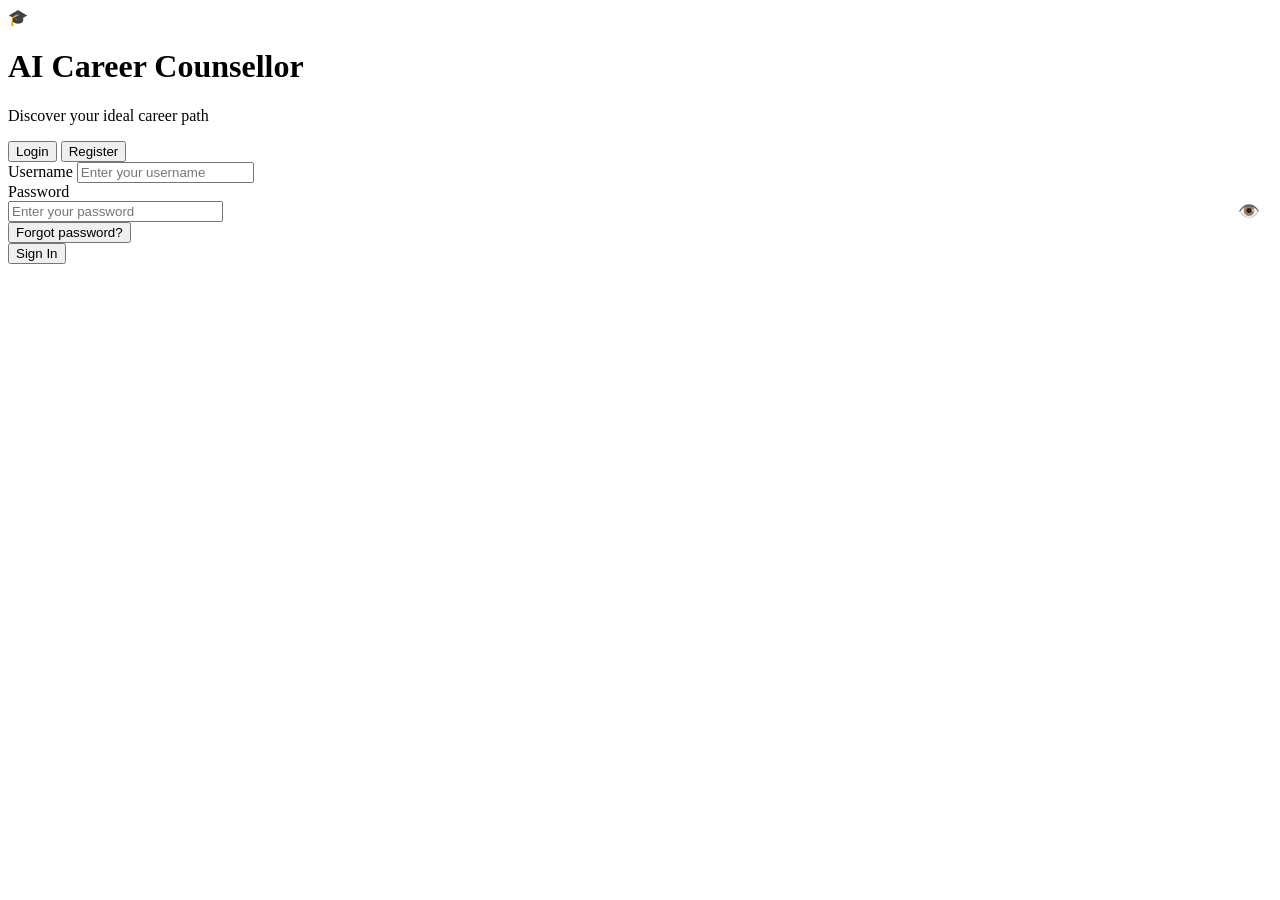
==== backend/templates/auth.html @ c26d3b86 "Initial commit: AI Career Counsellor Chatbot with K-Fold CV, model comparison, and forgot password f" ====
<!DOCTYPE html>
<html lang="en">
<head>
    <meta charset="UTF-8">
    <meta name="viewport" content="width=device-width, initial-scale=1.0">
    <meta name="description" content="AI Career Counsellor - Login or Register to get personalized career recommendations.">
    <title>AI Career Counsellor - Login</title>
    <link rel="stylesheet" href="/static/css/style.css">
</head>
<body>
    <div class="bg-animated"></div>

    <div class="auth-container">
        <div class="auth-card">
            <!-- Logo -->
            <div class="auth-logo">
                <div class="logo-icon">🎓</div>
                <h1>AI Career Counsellor</h1>
                <p>Discover your ideal career path</p>
            </div>

            <!-- Tabs -->
            <div class="auth-tabs">
                <button class="auth-tab active" id="loginTab" onclick="switchTab('login')">Login</button>
                <button class="auth-tab" id="registerTab" onclick="switchTab('register')">Register</button>
            </div>

            <!-- Login Form -->
            <form id="loginForm" onsubmit="handleLogin(event)">
                <div class="form-group">
                    <label for="loginUsername">Username</label>
                    <input type="text" id="loginUsername" placeholder="Enter your username" required>
                </div>
                <div class="form-group">
                    <label for="loginPassword">Password</label>
                    <div style="position: relative;">
                        <input type="password" id="loginPassword" placeholder="Enter your password" required style="padding-right: 40px;">
                        <span onclick="togglePassword('loginPassword')" style="position: absolute; right: 12px; top: 50%; transform: translateY(-50%); cursor: pointer; color: var(--text-muted); font-size: 1.1rem; user-select: none;">👁️</span>
                    </div>
                </div>
                <div class="auth-inline-actions">
                    <button type="button" class="auth-link-btn" onclick="toggleForgotPassword()">Forgot password?</button>
                </div>
                <div id="forgotPasswordSection" class="forgot-password-section" style="display:none;">
                    <div class="form-group">
                        <label for="forgotUsername">Username</label>
                        <input type="text" id="forgotUsername" placeholder="Enter your username">
                    </div>
                    <div class="form-group">
                        <label for="forgotEmail">Registered Email</label>
                        <input type="email" id="forgotEmail" placeholder="Enter your registered email">
                    </div>
                    <div class="form-group">
                        <label for="forgotNewPassword">New Password</label>
                        <div style="position: relative;">
                            <input type="password" id="forgotNewPassword" placeholder="Create a new password" style="padding-right: 40px;">
                            <span onclick="togglePassword('forgotNewPassword')" style="position: absolute; right: 12px; top: 50%; transform: translateY(-50%); cursor: pointer; color: var(--text-muted); font-size: 1.1rem; user-select: none;">👁️</span>
                        </div>
                    </div>
                    <button type="button" class="btn-primary" id="forgotBtn" onclick="handleForgotPassword()">Reset Password</button>
                </div>
                <button type="submit" class="btn-primary" id="loginBtn">Sign In</button>
            </form>

            <!-- Register Form -->
            <form id="registerForm" style="display:none;" onsubmit="handleRegister(event)">
                <div class="form-group">
                    <label for="regFullname">Full Name</label>
                    <input type="text" id="regFullname" placeholder="Enter your full name">
                </div>
                <div class="form-group">
                    <label for="regUsername">Username</label>
                    <input type="text" id="regUsername" placeholder="Choose a username" required>
                </div>
                <div class="form-group">
                    <label for="regEmail">Email</label>
                    <input type="email" id="regEmail" placeholder="Enter your email" required>
                </div>
                <div class="form-group">
                    <label for="regPassword">Password</label>
                    <div style="position: relative;">
                        <input type="password" id="regPassword" placeholder="Create a password" required style="padding-right: 40px;">
                        <span onclick="togglePassword('regPassword')" style="position: absolute; right: 12px; top: 50%; transform: translateY(-50%); cursor: pointer; color: var(--text-muted); font-size: 1.1rem; user-select: none;">👁️</span>
                    </div>
                </div>
                <button type="submit" class="btn-primary" id="registerBtn">Create Account</button>
            </form>

            <!-- Message Area -->
            <div id="authMessage" class="auth-message"></div>
        </div>
    </div>

    <script>
        // Check if already logged in
        if (localStorage.getItem('token')) {
            window.location.href = '/chat';
        }

        function switchTab(tab) {
            document.getElementById('loginForm').style.display = tab === 'login' ? 'block' : 'none';
            document.getElementById('registerForm').style.display = tab === 'register' ? 'block' : 'none';
            document.getElementById('loginTab').classList.toggle('active', tab === 'login');
            document.getElementById('registerTab').classList.toggle('active', tab === 'register');
            document.getElementById('forgotPasswordSection').style.display = 'none';
            document.getElementById('authMessage').className = 'auth-message';
        }

        function showMessage(text, type) {
            const el = document.getElementById('authMessage');
            el.textContent = text;
            el.className = 'auth-message ' + type;
        }

        function togglePassword(inputId) {
            const input = document.getElementById(inputId);
            if (input.type === 'password') {
                input.type = 'text';
            } else {
                input.type = 'password';
            }
        }

        function toggleForgotPassword() {
            const section = document.getElementById('forgotPasswordSection');
            section.style.display = section.style.display === 'none' ? 'block' : 'none';
        }

        async function handleLogin(e) {
            e.preventDefault();
            const btn = document.getElementById('loginBtn');
            btn.textContent = 'Signing in...';
            btn.disabled = true;
            try {
                const res = await fetch('/api/auth/login', {
                    method: 'POST',
                    headers: { 'Content-Type': 'application/json' },
                    body: JSON.stringify({
                        username: document.getElementById('loginUsername').value,
                        password: document.getElementById('loginPassword').value,
                    }),
                });
                const data = await res.json();
                if (res.ok) {
                    localStorage.setItem('token', data.access_token);
                    localStorage.setItem('username', data.username);
                    localStorage.setItem('user_id', data.user_id);
                    showMessage('Login successful! Redirecting...', 'success');
                    setTimeout(() => window.location.href = '/chat', 800);
                } else {
                    showMessage(data.detail || 'Login failed.', 'error');
                }
            } catch (err) {
                showMessage('Network error. Please try again.', 'error');
            }
            btn.textContent = 'Sign In';
            btn.disabled = false;
        }

        async function handleForgotPassword() {
            const username = document.getElementById('forgotUsername').value.trim();
            const email = document.getElementById('forgotEmail').value.trim();
            const newPassword = document.getElementById('forgotNewPassword').value.trim();

            if (!username || !email || !newPassword) {
                showMessage('Please fill username, email, and new password.', 'error');
                return;
            }

            const btn = document.getElementById('forgotBtn');
            btn.textContent = 'Resetting...';
            btn.disabled = true;

            try {
                const res = await fetch('/api/auth/forgot-password', {
                    method: 'POST',
                    headers: { 'Content-Type': 'application/json' },
                    body: JSON.stringify({
                        username: username,
                        email: email,
                        new_password: newPassword,
                    }),
                });
                const data = await res.json();
                if (res.ok) {
                    showMessage('Password reset successful! Please sign in.', 'success');
                    document.getElementById('forgotUsername').value = '';
                    document.getElementById('forgotEmail').value = '';
                    document.getElementById('forgotNewPassword').value = '';
                    document.getElementById('forgotPasswordSection').style.display = 'none';
                } else {
                    showMessage(data.detail || 'Password reset failed.', 'error');
                }
            } catch (err) {
                showMessage('Network error. Please try again.', 'error');
            }

            btn.textContent = 'Reset Password';
            btn.disabled = false;
        }

        async function handleRegister(e) {
            e.preventDefault();
            const btn = document.getElementById('registerBtn');
            btn.textContent = 'Creating account...';
            btn.disabled = true;
            try {
                const res = await fetch('/api/auth/register', {
                    method: 'POST',
                    headers: { 'Content-Type': 'application/json' },
                    body: JSON.stringify({
                        full_name: document.getElementById('regFullname').value,
                        username: document.getElementById('regUsername').value,
                        email: document.getElementById('regEmail').value,
                        password: document.getElementById('regPassword').value,
                    }),
                });
                const data = await res.json();
                if (res.ok) {
                    showMessage('Account created! Please log in.', 'success');
                    setTimeout(() => switchTab('login'), 1200);
                } else {
                    showMessage(data.detail || 'Registration failed.', 'error');
                }
            } catch (err) {
                showMessage('Network error. Please try again.', 'error');
            }
            btn.textContent = 'Create Account';
            btn.disabled = false;
        }
    </script>
</body>
</html>
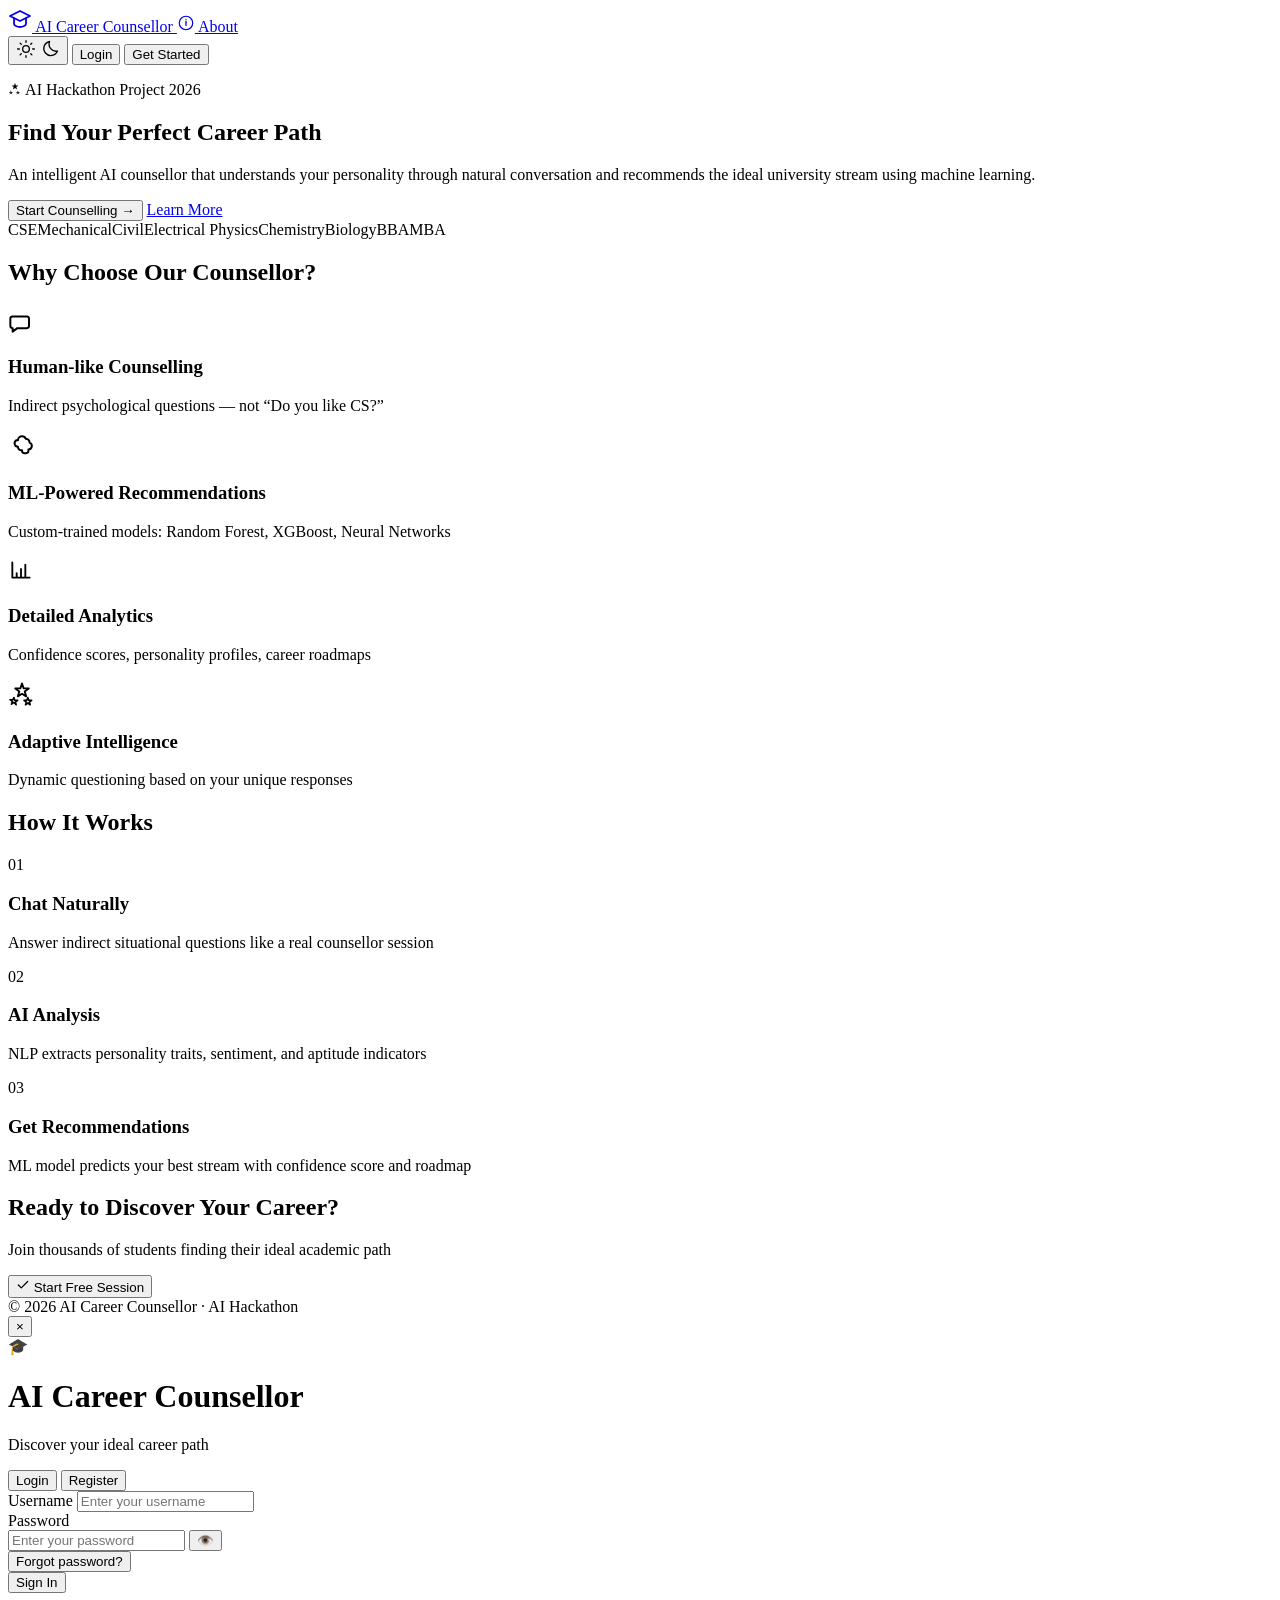
==== commit 31b7d213: "Updated frontend and backend features" ====
--- a/backend/templates/auth.html
+++ b/backend/templates/auth.html
@@ -1,101 +1,266 @@
 <!DOCTYPE html>
-<html lang="en">
+<html lang="en" data-theme="dark">
 <head>
     <meta charset="UTF-8">
     <meta name="viewport" content="width=device-width, initial-scale=1.0">
-    <meta name="description" content="AI Career Counsellor - Login or Register to get personalized career recommendations.">
-    <title>AI Career Counsellor - Login</title>
+    <meta name="description" content="AI Career Counsellor — intelligent career assessment through natural conversation and ML-powered stream recommendations.">
+    <title>AI Career Counsellor</title>
     <link rel="stylesheet" href="/static/css/style.css">
 </head>
-<body>
-    <div class="bg-animated"></div>
-
-    <div class="auth-container">
-        <div class="auth-card">
-            <!-- Logo -->
-            <div class="auth-logo">
-                <div class="logo-icon">🎓</div>
-                <h1>AI Career Counsellor</h1>
-                <p>Discover your ideal career path</p>
-            </div>
-
-            <!-- Tabs -->
-            <div class="auth-tabs">
-                <button class="auth-tab active" id="loginTab" onclick="switchTab('login')">Login</button>
-                <button class="auth-tab" id="registerTab" onclick="switchTab('register')">Register</button>
-            </div>
-
-            <!-- Login Form -->
-            <form id="loginForm" onsubmit="handleLogin(event)">
-                <div class="form-group">
-                    <label for="loginUsername">Username</label>
-                    <input type="text" id="loginUsername" placeholder="Enter your username" required>
-                </div>
-                <div class="form-group">
-                    <label for="loginPassword">Password</label>
-                    <div style="position: relative;">
-                        <input type="password" id="loginPassword" placeholder="Enter your password" required style="padding-right: 40px;">
-                        <span onclick="togglePassword('loginPassword')" style="position: absolute; right: 12px; top: 50%; transform: translateY(-50%); cursor: pointer; color: var(--text-muted); font-size: 1.1rem; user-select: none;">👁️</span>
-                    </div>
-                </div>
-                <div class="auth-inline-actions">
-                    <button type="button" class="auth-link-btn" onclick="toggleForgotPassword()">Forgot password?</button>
-                </div>
-                <div id="forgotPasswordSection" class="forgot-password-section" style="display:none;">
-                    <div class="form-group">
-                        <label for="forgotUsername">Username</label>
-                        <input type="text" id="forgotUsername" placeholder="Enter your username">
-                    </div>
-                    <div class="form-group">
-                        <label for="forgotEmail">Registered Email</label>
-                        <input type="email" id="forgotEmail" placeholder="Enter your registered email">
-                    </div>
-                    <div class="form-group">
-                        <label for="forgotNewPassword">New Password</label>
-                        <div style="position: relative;">
-                            <input type="password" id="forgotNewPassword" placeholder="Create a new password" style="padding-right: 40px;">
-                            <span onclick="togglePassword('forgotNewPassword')" style="position: absolute; right: 12px; top: 50%; transform: translateY(-50%); cursor: pointer; color: var(--text-muted); font-size: 1.1rem; user-select: none;">👁️</span>
-                        </div>
-                    </div>
-                    <button type="button" class="btn-primary" id="forgotBtn" onclick="handleForgotPassword()">Reset Password</button>
-                </div>
-                <button type="submit" class="btn-primary" id="loginBtn">Sign In</button>
-            </form>
-
-            <!-- Register Form -->
-            <form id="registerForm" style="display:none;" onsubmit="handleRegister(event)">
-                <div class="form-group">
-                    <label for="regFullname">Full Name</label>
-                    <input type="text" id="regFullname" placeholder="Enter your full name">
-                </div>
-                <div class="form-group">
-                    <label for="regUsername">Username</label>
-                    <input type="text" id="regUsername" placeholder="Choose a username" required>
-                </div>
-                <div class="form-group">
-                    <label for="regEmail">Email</label>
-                    <input type="email" id="regEmail" placeholder="Enter your email" required>
-                </div>
-                <div class="form-group">
-                    <label for="regPassword">Password</label>
-                    <div style="position: relative;">
-                        <input type="password" id="regPassword" placeholder="Create a password" required style="padding-right: 40px;">
-                        <span onclick="togglePassword('regPassword')" style="position: absolute; right: 12px; top: 50%; transform: translateY(-50%); cursor: pointer; color: var(--text-muted); font-size: 1.1rem; user-select: none;">👁️</span>
-                    </div>
-                </div>
-                <button type="submit" class="btn-primary" id="registerBtn">Create Account</button>
-            </form>
-
-            <!-- Message Area -->
-            <div id="authMessage" class="auth-message"></div>
+<body class="landing-body">
+    <div class="landing-bg" aria-hidden="true"></div>
+
+    <header class="landing-nav">
+        <div class="landing-nav-inner">
+            <a href="/" class="landing-brand" aria-label="AI Career Counsellor home">
+                <span class="landing-brand-icon" aria-hidden="true">
+                    <svg width="24" height="24" viewBox="0 0 24 24" fill="none" xmlns="http://www.w3.org/2000/svg"><path d="M12 3L2 8l10 5 10-5-10-5z" stroke="currentColor" stroke-width="1.8" stroke-linejoin="round"/><path d="M6 10.5V16c0 1.5 3 3 6 3s6-1.5 6-3v-5.5" stroke="currentColor" stroke-width="1.8" stroke-linecap="round"/></svg>
+                </span>
+                <span class="landing-brand-text">AI Career Counsellor</span>
+            </a>
+            <a href="#about" class="landing-nav-link landing-nav-about">
+                <svg class="landing-nav-icon" width="18" height="18" viewBox="0 0 24 24" fill="none" xmlns="http://www.w3.org/2000/svg"><circle cx="12" cy="12" r="9" stroke="currentColor" stroke-width="1.6"/><path d="M12 10v5M12 7.5h.01" stroke="currentColor" stroke-width="1.8" stroke-linecap="round"/></svg>
+                About
+            </a>
+            <div class="landing-nav-actions">
+                <button type="button" class="landing-theme-btn" id="themeToggle" aria-label="Toggle light and dark theme" title="Theme">
+                    <svg class="icon-sun" width="20" height="20" viewBox="0 0 24 24" fill="none" xmlns="http://www.w3.org/2000/svg"><circle cx="12" cy="12" r="4" stroke="currentColor" stroke-width="1.6"/><path d="M12 2v2M12 20v2M4.93 4.93l1.41 1.41M17.66 17.66l1.41 1.41M2 12h2M20 12h2M4.93 19.07l1.41-1.41M17.66 6.34l1.41-1.41" stroke="currentColor" stroke-width="1.6" stroke-linecap="round"/></svg>
+                    <svg class="icon-moon" width="20" height="20" viewBox="0 0 24 24" fill="none" xmlns="http://www.w3.org/2000/svg"><path d="M21 14.5A8.5 8.5 0 0111.5 3a8.5 8.5 0 109.5 11.5z" stroke="currentColor" stroke-width="1.6" stroke-linejoin="round"/></svg>
+                </button>
+                <button type="button" class="landing-link-btn" onclick="openAuthModal('login')">Login</button>
+                <button type="button" class="landing-btn-primary landing-btn-sm" onclick="openAuthModal('register')">Get Started</button>
+            </div>
+        </div>
+    </header>
+
+    <main class="landing-main">
+        <section class="landing-hero">
+            <div class="landing-hero-inner">
+                <p class="landing-badge">
+                    <svg class="landing-badge-icon" width="14" height="14" viewBox="0 0 24 24" fill="none" xmlns="http://www.w3.org/2000/svg" aria-hidden="true"><path d="M12 3l1.5 4.5H18l-3.75 2.7 1.4 4.3L12 11.8 8.35 14.5l1.4-4.3L6 7.5h4.5L12 3z" fill="currentColor"/><path d="M5 16l.9 2.7h2.9l-2.3 1.7.9 2.7L5 21.4l-2.4 1.7.9-2.7-2.3-1.7H4l.9-2.7L5 16zM17 16l.9 2.7h2.9l-2.3 1.7.9 2.7-2.4-1.7-2.4 1.7.9-2.7-2.3-1.7h2.9L17 16z" fill="currentColor" opacity="0.85"/></svg>
+                    AI Hackathon Project 2026
+                </p>
+                <h1 class="landing-hero-title">
+                    Find Your Perfect <span class="landing-gradient-text">Career Path</span>
+                </h1>
+                <p class="landing-hero-sub">
+                    An intelligent AI counsellor that understands your personality through natural conversation and recommends the ideal university stream using machine learning.
+                </p>
+                <div class="landing-hero-cta">
+                    <button type="button" class="landing-btn-primary landing-btn-lg landing-btn-glow" onclick="openAuthModal('login')">
+                        Start Counselling <span aria-hidden="true">→</span>
+                    </button>
+                    <a href="#about" class="landing-btn-secondary landing-btn-lg">Learn More</a>
+                </div>
+                <div class="landing-tags" aria-label="Supported fields">
+                    <span>CSE</span><span>Mechanical</span><span>Civil</span><span>Electrical</span>
+                    <span>Physics</span><span>Chemistry</span><span>Biology</span><span>BBA</span><span>MBA</span>
+                </div>
+            </div>
+        </section>
+
+        <section id="about" class="landing-section landing-section-alt">
+            <div class="landing-container">
+                <h2 class="landing-section-title">Why Choose Our Counsellor?</h2>
+                <div class="landing-feature-grid">
+                    <article class="landing-card">
+                        <div class="landing-card-icon" aria-hidden="true">
+                            <svg width="28" height="28" viewBox="0 0 24 24" fill="none" xmlns="http://www.w3.org/2000/svg"><path d="M8 9h8a2 2 0 012 2v6a2 2 0 01-2 2H8l-4 3v-3H4a2 2 0 01-2-2v-6a2 2 0 012-2h4z" stroke="currentColor" stroke-width="1.7" stroke-linejoin="round"/></svg>
+                        </div>
+                        <h3>Human-like Counselling</h3>
+                        <p>Indirect psychological questions — not “Do you like CS?”</p>
+                    </article>
+                    <article class="landing-card">
+                        <div class="landing-card-icon" aria-hidden="true">
+                            <svg width="28" height="28" viewBox="0 0 24 24" fill="none" xmlns="http://www.w3.org/2000/svg"><path d="M8.5 8a3.5 3.5 0 013.5-3.5c1.5 0 2.8.9 3.3 2.2a3.5 3.5 0 013.2 3.3 3 3 0 01-1 5.8v1.2a2 2 0 01-2 2h-1.5a2 2 0 01-2-2v-.5a3 3 0 01-3.5-3 3 3 0 01-1.5-5.5A3.5 3.5 0 018.5 8z" stroke="currentColor" stroke-width="1.7" stroke-linejoin="round"/></svg>
+                        </div>
+                        <h3>ML-Powered Recommendations</h3>
+                        <p>Custom-trained models: Random Forest, XGBoost, Neural Networks</p>
+                    </article>
+                    <article class="landing-card">
+                        <div class="landing-card-icon" aria-hidden="true">
+                            <svg width="26" height="26" viewBox="0 0 24 24" fill="none" xmlns="http://www.w3.org/2000/svg"><path d="M4 19V5M4 19h16M8 15v4M12 11v8M16 7v12" stroke="currentColor" stroke-width="1.7" stroke-linecap="round" stroke-linejoin="round"/></svg>
+                        </div>
+                        <h3>Detailed Analytics</h3>
+                        <p>Confidence scores, personality profiles, career roadmaps</p>
+                    </article>
+                    <article class="landing-card">
+                        <div class="landing-card-icon" aria-hidden="true">
+                            <svg width="28" height="28" viewBox="0 0 24 24" fill="none" xmlns="http://www.w3.org/2000/svg"><path d="M12 3l1.4 4.2h4.4l-3.5 2.6 1.3 4.2L12 11.8 8.4 14l1.3-4.2-3.5-2.6h4.4L12 3z" stroke="currentColor" stroke-width="1.6" stroke-linejoin="round"/><path d="M5 15l.8 2.4h2.5l-2 1.5.7 2.3L5 19.2l-2 1.5.7-2.3-2-1.5h2.5L5 15zM17 15l.8 2.4h2.5l-2 1.5.7 2.3-2-1.5-2 1.5.7-2.3-2-1.5h2.5L17 15z" stroke="currentColor" stroke-width="1.4" stroke-linejoin="round"/></svg>
+                        </div>
+                        <h3>Adaptive Intelligence</h3>
+                        <p>Dynamic questioning based on your unique responses</p>
+                    </article>
+                </div>
+            </div>
+        </section>
+
+        <section class="landing-section">
+            <div class="landing-container">
+                <h2 class="landing-section-title">How It Works</h2>
+                <div class="landing-steps">
+                    <div class="landing-step">
+                        <span class="landing-step-num">01</span>
+                        <h3>Chat Naturally</h3>
+                        <p>Answer indirect situational questions like a real counsellor session</p>
+                    </div>
+                    <div class="landing-step">
+                        <span class="landing-step-num">02</span>
+                        <h3>AI Analysis</h3>
+                        <p>NLP extracts personality traits, sentiment, and aptitude indicators</p>
+                    </div>
+                    <div class="landing-step">
+                        <span class="landing-step-num">03</span>
+                        <h3>Get Recommendations</h3>
+                        <p>ML model predicts your best stream with confidence score and roadmap</p>
+                    </div>
+                </div>
+            </div>
+        </section>
+
+        <section class="landing-cta-band">
+            <div class="landing-container landing-cta-inner">
+                <h2>Ready to Discover Your Career?</h2>
+                <p>Join thousands of students finding their ideal academic path</p>
+                <button type="button" class="landing-cta-white-btn" onclick="openAuthModal('register')">
+                    <span class="landing-cta-check" aria-hidden="true">
+                        <svg width="14" height="14" viewBox="0 0 24 24" fill="none" xmlns="http://www.w3.org/2000/svg"><path d="M20 6L9 17l-5-5" stroke="currentColor" stroke-width="2.2" stroke-linecap="round" stroke-linejoin="round"/></svg>
+                    </span>
+                    Start Free Session
+                </button>
+            </div>
+        </section>
+    </main>
+
+    <footer class="landing-footer">
+        <div class="landing-container landing-footer-inner">
+            <span>© 2026 AI Career Counsellor</span>
+            <span class="landing-footer-dot">·</span>
+            <span>AI Hackathon</span>
+        </div>
+    </footer>
+
+    <!-- Auth modal -->
+    <div id="authModal" class="auth-modal" role="dialog" aria-modal="true" aria-labelledby="authModalTitle" aria-hidden="true">
+        <div class="auth-modal-backdrop" onclick="closeAuthModal()"></div>
+        <div class="auth-modal-panel">
+            <div class="auth-card auth-card-modal">
+                <button type="button" class="auth-modal-close" onclick="closeAuthModal()" aria-label="Close">×</button>
+                <div class="auth-logo">
+                    <div class="logo-icon" aria-hidden="true">🎓</div>
+                    <h1 id="authModalTitle">AI Career Counsellor</h1>
+                    <p>Discover your ideal career path</p>
+                </div>
+
+                <div class="auth-tabs">
+                    <button type="button" class="auth-tab active" id="loginTab" onclick="switchTab('login')">Login</button>
+                    <button type="button" class="auth-tab" id="registerTab" onclick="switchTab('register')">Register</button>
+                </div>
+
+                <form id="loginForm" onsubmit="handleLogin(event)">
+                    <div class="form-group">
+                        <label for="loginUsername">Username</label>
+                        <input type="text" id="loginUsername" placeholder="Enter your username" required autocomplete="username">
+                    </div>
+                    <div class="form-group">
+                        <label for="loginPassword">Password</label>
+                        <div class="password-wrap">
+                            <input type="password" id="loginPassword" placeholder="Enter your password" required autocomplete="current-password">
+                            <button type="button" class="password-toggle" onclick="togglePassword('loginPassword')" aria-label="Show password">👁️</button>
+                        </div>
+                    </div>
+                    <div class="auth-inline-actions">
+                        <button type="button" class="auth-link-btn" onclick="toggleForgotPassword()">Forgot password?</button>
+                    </div>
+                    <div id="forgotPasswordSection" class="forgot-password-section" style="display:none;">
+                        <div class="form-group">
+                            <label for="forgotUsername">Username</label>
+                            <input type="text" id="forgotUsername" placeholder="Enter your username" autocomplete="username">
+                        </div>
+                        <div class="form-group">
+                            <label for="forgotEmail">Registered Email</label>
+                            <input type="email" id="forgotEmail" placeholder="Enter your registered email" autocomplete="email">
+                        </div>
+                        <div class="form-group">
+                            <label for="forgotNewPassword">New Password</label>
+                            <div class="password-wrap">
+                                <input type="password" id="forgotNewPassword" placeholder="Create a new password" autocomplete="new-password">
+                                <button type="button" class="password-toggle" onclick="togglePassword('forgotNewPassword')" aria-label="Show password">👁️</button>
+                            </div>
+                        </div>
+                        <button type="button" class="btn-primary" id="forgotBtn" onclick="handleForgotPassword()">Reset Password</button>
+                    </div>
+                    <button type="submit" class="btn-primary" id="loginBtn">Sign In</button>
+                </form>
+
+                <form id="registerForm" style="display:none;" onsubmit="handleRegister(event)">
+                    <div class="form-group">
+                        <label for="regFullname">Full Name</label>
+                        <input type="text" id="regFullname" placeholder="Enter your full name" autocomplete="name">
+                    </div>
+                    <div class="form-group">
+                        <label for="regUsername">Username</label>
+                        <input type="text" id="regUsername" placeholder="Choose a username" required autocomplete="username">
+                    </div>
+                    <div class="form-group">
+                        <label for="regEmail">Email</label>
+                        <input type="email" id="regEmail" placeholder="Enter your email" required autocomplete="email">
+                    </div>
+                    <div class="form-group">
+                        <label for="regPassword">Password</label>
+                        <div class="password-wrap">
+                            <input type="password" id="regPassword" placeholder="Create a password" required autocomplete="new-password">
+                            <button type="button" class="password-toggle" onclick="togglePassword('regPassword')" aria-label="Show password">👁️</button>
+                        </div>
+                    </div>
+                    <button type="submit" class="btn-primary" id="registerBtn">Create Account</button>
+                </form>
+
+                <div id="authMessage" class="auth-message"></div>
+            </div>
         </div>
     </div>
 
     <script>
-        // Check if already logged in
-        if (localStorage.getItem('token')) {
-            window.location.href = '/chat';
-        }
+        function startCounselling() {
+            if (localStorage.getItem('token')) {
+                window.location.href = '/session';
+            } else {
+                openAuthModal('login');
+            }
+        }
+
+        (function initTheme() {
+            var t = localStorage.getItem('landing-theme');
+            if (t === 'light' || t === 'dark') {
+                document.documentElement.setAttribute('data-theme', t);
+            }
+        })();
+
+        document.getElementById('themeToggle').addEventListener('click', function () {
+            var next = document.documentElement.getAttribute('data-theme') === 'light' ? 'dark' : 'light';
+            document.documentElement.setAttribute('data-theme', next);
+            localStorage.setItem('landing-theme', next);
+        });
+
+        function openAuthModal(tab) {
+            var m = document.getElementById('authModal');
+            m.classList.add('is-open');
+            m.setAttribute('aria-hidden', 'false');
+            document.body.style.overflow = 'hidden';
+            switchTab(tab || 'login');
+        }
+
+        function closeAuthModal() {
+            var m = document.getElementById('authModal');
+            m.classList.remove('is-open');
+            m.setAttribute('aria-hidden', 'true');
+            document.body.style.overflow = '';
+        }
+
+        document.addEventListener('keydown', function (e) {
+            if (e.key === 'Escape') closeAuthModal();
+        });
 
         function switchTab(tab) {
             document.getElementById('loginForm').style.display = tab === 'login' ? 'block' : 'none';
@@ -107,32 +272,28 @@
         }
 
         function showMessage(text, type) {
-            const el = document.getElementById('authMessage');
+            var el = document.getElementById('authMessage');
             el.textContent = text;
             el.className = 'auth-message ' + type;
         }
 
         function togglePassword(inputId) {
-            const input = document.getElementById(inputId);
-            if (input.type === 'password') {
-                input.type = 'text';
-            } else {
-                input.type = 'password';
-            }
+            var input = document.getElementById(inputId);
+            input.type = input.type === 'password' ? 'text' : 'password';
         }
 
         function toggleForgotPassword() {
-            const section = document.getElementById('forgotPasswordSection');
+            var section = document.getElementById('forgotPasswordSection');
             section.style.display = section.style.display === 'none' ? 'block' : 'none';
         }
 
         async function handleLogin(e) {
             e.preventDefault();
-            const btn = document.getElementById('loginBtn');
+            var btn = document.getElementById('loginBtn');
             btn.textContent = 'Signing in...';
             btn.disabled = true;
             try {
-                const res = await fetch('/api/auth/login', {
+                var res = await fetch('/api/auth/login', {
                     method: 'POST',
                     headers: { 'Content-Type': 'application/json' },
                     body: JSON.stringify({
@@ -140,13 +301,13 @@
                         password: document.getElementById('loginPassword').value,
                     }),
                 });
-                const data = await res.json();
+                var data = await res.json();
                 if (res.ok) {
                     localStorage.setItem('token', data.access_token);
                     localStorage.setItem('username', data.username);
                     localStorage.setItem('user_id', data.user_id);
                     showMessage('Login successful! Redirecting...', 'success');
-                    setTimeout(() => window.location.href = '/chat', 800);
+                    setTimeout(function () { window.location.href = '/chat'; }, 800);
                 } else {
                     showMessage(data.detail || 'Login failed.', 'error');
                 }
@@ -158,21 +319,21 @@
         }
 
         async function handleForgotPassword() {
-            const username = document.getElementById('forgotUsername').value.trim();
-            const email = document.getElementById('forgotEmail').value.trim();
-            const newPassword = document.getElementById('forgotNewPassword').value.trim();
+            var username = document.getElementById('forgotUsername').value.trim();
+            var email = document.getElementById('forgotEmail').value.trim();
+            var newPassword = document.getElementById('forgotNewPassword').value.trim();
 
             if (!username || !email || !newPassword) {
                 showMessage('Please fill username, email, and new password.', 'error');
                 return;
             }
 
-            const btn = document.getElementById('forgotBtn');
+            var btn = document.getElementById('forgotBtn');
             btn.textContent = 'Resetting...';
             btn.disabled = true;
 
             try {
-                const res = await fetch('/api/auth/forgot-password', {
+                var res = await fetch('/api/auth/forgot-password', {
                     method: 'POST',
                     headers: { 'Content-Type': 'application/json' },
                     body: JSON.stringify({
@@ -181,7 +342,7 @@
                         new_password: newPassword,
                     }),
                 });
-                const data = await res.json();
+                var data = await res.json();
                 if (res.ok) {
                     showMessage('Password reset successful! Please sign in.', 'success');
                     document.getElementById('forgotUsername').value = '';
@@ -201,11 +362,11 @@
 
         async function handleRegister(e) {
             e.preventDefault();
-            const btn = document.getElementById('registerBtn');
+            var btn = document.getElementById('registerBtn');
             btn.textContent = 'Creating account...';
             btn.disabled = true;
             try {
-                const res = await fetch('/api/auth/register', {
+                var res = await fetch('/api/auth/register', {
                     method: 'POST',
                     headers: { 'Content-Type': 'application/json' },
                     body: JSON.stringify({
@@ -215,10 +376,10 @@
                         password: document.getElementById('regPassword').value,
                     }),
                 });
-                const data = await res.json();
+                var data = await res.json();
                 if (res.ok) {
                     showMessage('Account created! Please log in.', 'success');
-                    setTimeout(() => switchTab('login'), 1200);
+                    setTimeout(function () { switchTab('login'); }, 1200);
                 } else {
                     showMessage(data.detail || 'Registration failed.', 'error');
                 }
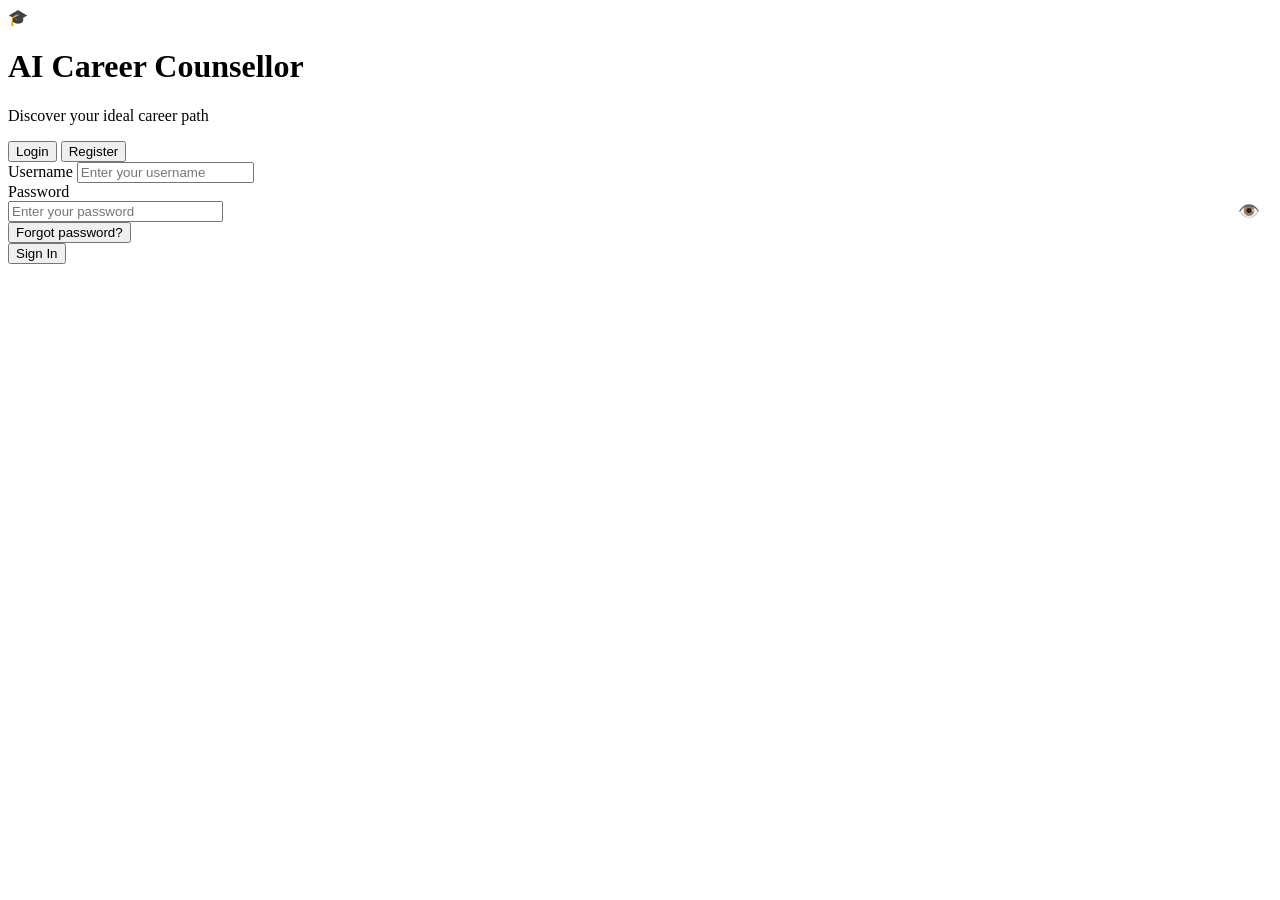
==== commit 3cf9d164: "feat: integrate premium UI updates, status guide, and verified ML prediction workflow" ====
--- a/backend/templates/auth.html
+++ b/backend/templates/auth.html
@@ -1,266 +1,101 @@
 <!DOCTYPE html>
-<html lang="en" data-theme="dark">
+<html lang="en">
 <head>
     <meta charset="UTF-8">
     <meta name="viewport" content="width=device-width, initial-scale=1.0">
-    <meta name="description" content="AI Career Counsellor — intelligent career assessment through natural conversation and ML-powered stream recommendations.">
-    <title>AI Career Counsellor</title>
+    <meta name="description" content="AI Career Counsellor - Login or Register to get personalized career recommendations.">
+    <title>AI Career Counsellor - Login</title>
     <link rel="stylesheet" href="/static/css/style.css">
 </head>
-<body class="landing-body">
-    <div class="landing-bg" aria-hidden="true"></div>
-
-    <header class="landing-nav">
-        <div class="landing-nav-inner">
-            <a href="/" class="landing-brand" aria-label="AI Career Counsellor home">
-                <span class="landing-brand-icon" aria-hidden="true">
-                    <svg width="24" height="24" viewBox="0 0 24 24" fill="none" xmlns="http://www.w3.org/2000/svg"><path d="M12 3L2 8l10 5 10-5-10-5z" stroke="currentColor" stroke-width="1.8" stroke-linejoin="round"/><path d="M6 10.5V16c0 1.5 3 3 6 3s6-1.5 6-3v-5.5" stroke="currentColor" stroke-width="1.8" stroke-linecap="round"/></svg>
-                </span>
-                <span class="landing-brand-text">AI Career Counsellor</span>
-            </a>
-            <a href="#about" class="landing-nav-link landing-nav-about">
-                <svg class="landing-nav-icon" width="18" height="18" viewBox="0 0 24 24" fill="none" xmlns="http://www.w3.org/2000/svg"><circle cx="12" cy="12" r="9" stroke="currentColor" stroke-width="1.6"/><path d="M12 10v5M12 7.5h.01" stroke="currentColor" stroke-width="1.8" stroke-linecap="round"/></svg>
-                About
-            </a>
-            <div class="landing-nav-actions">
-                <button type="button" class="landing-theme-btn" id="themeToggle" aria-label="Toggle light and dark theme" title="Theme">
-                    <svg class="icon-sun" width="20" height="20" viewBox="0 0 24 24" fill="none" xmlns="http://www.w3.org/2000/svg"><circle cx="12" cy="12" r="4" stroke="currentColor" stroke-width="1.6"/><path d="M12 2v2M12 20v2M4.93 4.93l1.41 1.41M17.66 17.66l1.41 1.41M2 12h2M20 12h2M4.93 19.07l1.41-1.41M17.66 6.34l1.41-1.41" stroke="currentColor" stroke-width="1.6" stroke-linecap="round"/></svg>
-                    <svg class="icon-moon" width="20" height="20" viewBox="0 0 24 24" fill="none" xmlns="http://www.w3.org/2000/svg"><path d="M21 14.5A8.5 8.5 0 0111.5 3a8.5 8.5 0 109.5 11.5z" stroke="currentColor" stroke-width="1.6" stroke-linejoin="round"/></svg>
-                </button>
-                <button type="button" class="landing-link-btn" onclick="openAuthModal('login')">Login</button>
-                <button type="button" class="landing-btn-primary landing-btn-sm" onclick="openAuthModal('register')">Get Started</button>
+<body>
+    <div class="bg-animated"></div>
+
+    <div class="auth-container">
+        <div class="auth-card">
+            <!-- Logo -->
+            <div class="auth-logo">
+                <div class="logo-icon">🎓</div>
+                <h1>AI Career Counsellor</h1>
+                <p>Discover your ideal career path</p>
             </div>
-        </div>
-    </header>
-
-    <main class="landing-main">
-        <section class="landing-hero">
-            <div class="landing-hero-inner">
-                <p class="landing-badge">
-                    <svg class="landing-badge-icon" width="14" height="14" viewBox="0 0 24 24" fill="none" xmlns="http://www.w3.org/2000/svg" aria-hidden="true"><path d="M12 3l1.5 4.5H18l-3.75 2.7 1.4 4.3L12 11.8 8.35 14.5l1.4-4.3L6 7.5h4.5L12 3z" fill="currentColor"/><path d="M5 16l.9 2.7h2.9l-2.3 1.7.9 2.7L5 21.4l-2.4 1.7.9-2.7-2.3-1.7H4l.9-2.7L5 16zM17 16l.9 2.7h2.9l-2.3 1.7.9 2.7-2.4-1.7-2.4 1.7.9-2.7-2.3-1.7h2.9L17 16z" fill="currentColor" opacity="0.85"/></svg>
-                    AI Hackathon Project 2026
-                </p>
-                <h1 class="landing-hero-title">
-                    Find Your Perfect <span class="landing-gradient-text">Career Path</span>
-                </h1>
-                <p class="landing-hero-sub">
-                    An intelligent AI counsellor that understands your personality through natural conversation and recommends the ideal university stream using machine learning.
-                </p>
-                <div class="landing-hero-cta">
-                    <button type="button" class="landing-btn-primary landing-btn-lg landing-btn-glow" onclick="openAuthModal('login')">
-                        Start Counselling <span aria-hidden="true">→</span>
-                    </button>
-                    <a href="#about" class="landing-btn-secondary landing-btn-lg">Learn More</a>
-                </div>
-                <div class="landing-tags" aria-label="Supported fields">
-                    <span>CSE</span><span>Mechanical</span><span>Civil</span><span>Electrical</span>
-                    <span>Physics</span><span>Chemistry</span><span>Biology</span><span>BBA</span><span>MBA</span>
-                </div>
+
+            <!-- Tabs -->
+            <div class="auth-tabs">
+                <button class="auth-tab active" id="loginTab" onclick="switchTab('login')">Login</button>
+                <button class="auth-tab" id="registerTab" onclick="switchTab('register')">Register</button>
             </div>
-        </section>
-
-        <section id="about" class="landing-section landing-section-alt">
-            <div class="landing-container">
-                <h2 class="landing-section-title">Why Choose Our Counsellor?</h2>
-                <div class="landing-feature-grid">
-                    <article class="landing-card">
-                        <div class="landing-card-icon" aria-hidden="true">
-                            <svg width="28" height="28" viewBox="0 0 24 24" fill="none" xmlns="http://www.w3.org/2000/svg"><path d="M8 9h8a2 2 0 012 2v6a2 2 0 01-2 2H8l-4 3v-3H4a2 2 0 01-2-2v-6a2 2 0 012-2h4z" stroke="currentColor" stroke-width="1.7" stroke-linejoin="round"/></svg>
+
+            <!-- Login Form -->
+            <form id="loginForm" onsubmit="handleLogin(event)">
+                <div class="form-group">
+                    <label for="loginUsername">Username</label>
+                    <input type="text" id="loginUsername" placeholder="Enter your username" required>
+                </div>
+                <div class="form-group">
+                    <label for="loginPassword">Password</label>
+                    <div style="position: relative;">
+                        <input type="password" id="loginPassword" placeholder="Enter your password" required style="padding-right: 40px;">
+                        <span onclick="togglePassword('loginPassword')" style="position: absolute; right: 12px; top: 50%; transform: translateY(-50%); cursor: pointer; color: var(--text-muted); font-size: 1.1rem; user-select: none;">👁️</span>
+                    </div>
+                </div>
+                <div class="auth-inline-actions">
+                    <button type="button" class="auth-link-btn" onclick="toggleForgotPassword()">Forgot password?</button>
+                </div>
+                <div id="forgotPasswordSection" class="forgot-password-section" style="display:none;">
+                    <div class="form-group">
+                        <label for="forgotUsername">Username</label>
+                        <input type="text" id="forgotUsername" placeholder="Enter your username">
+                    </div>
+                    <div class="form-group">
+                        <label for="forgotEmail">Registered Email</label>
+                        <input type="email" id="forgotEmail" placeholder="Enter your registered email">
+                    </div>
+                    <div class="form-group">
+                        <label for="forgotNewPassword">New Password</label>
+                        <div style="position: relative;">
+                            <input type="password" id="forgotNewPassword" placeholder="Create a new password" style="padding-right: 40px;">
+                            <span onclick="togglePassword('forgotNewPassword')" style="position: absolute; right: 12px; top: 50%; transform: translateY(-50%); cursor: pointer; color: var(--text-muted); font-size: 1.1rem; user-select: none;">👁️</span>
                         </div>
-                        <h3>Human-like Counselling</h3>
-                        <p>Indirect psychological questions — not “Do you like CS?”</p>
-                    </article>
-                    <article class="landing-card">
-                        <div class="landing-card-icon" aria-hidden="true">
-                            <svg width="28" height="28" viewBox="0 0 24 24" fill="none" xmlns="http://www.w3.org/2000/svg"><path d="M8.5 8a3.5 3.5 0 013.5-3.5c1.5 0 2.8.9 3.3 2.2a3.5 3.5 0 013.2 3.3 3 3 0 01-1 5.8v1.2a2 2 0 01-2 2h-1.5a2 2 0 01-2-2v-.5a3 3 0 01-3.5-3 3 3 0 01-1.5-5.5A3.5 3.5 0 018.5 8z" stroke="currentColor" stroke-width="1.7" stroke-linejoin="round"/></svg>
-                        </div>
-                        <h3>ML-Powered Recommendations</h3>
-                        <p>Custom-trained models: Random Forest, XGBoost, Neural Networks</p>
-                    </article>
-                    <article class="landing-card">
-                        <div class="landing-card-icon" aria-hidden="true">
-                            <svg width="26" height="26" viewBox="0 0 24 24" fill="none" xmlns="http://www.w3.org/2000/svg"><path d="M4 19V5M4 19h16M8 15v4M12 11v8M16 7v12" stroke="currentColor" stroke-width="1.7" stroke-linecap="round" stroke-linejoin="round"/></svg>
-                        </div>
-                        <h3>Detailed Analytics</h3>
-                        <p>Confidence scores, personality profiles, career roadmaps</p>
-                    </article>
-                    <article class="landing-card">
-                        <div class="landing-card-icon" aria-hidden="true">
-                            <svg width="28" height="28" viewBox="0 0 24 24" fill="none" xmlns="http://www.w3.org/2000/svg"><path d="M12 3l1.4 4.2h4.4l-3.5 2.6 1.3 4.2L12 11.8 8.4 14l1.3-4.2-3.5-2.6h4.4L12 3z" stroke="currentColor" stroke-width="1.6" stroke-linejoin="round"/><path d="M5 15l.8 2.4h2.5l-2 1.5.7 2.3L5 19.2l-2 1.5.7-2.3-2-1.5h2.5L5 15zM17 15l.8 2.4h2.5l-2 1.5.7 2.3-2-1.5-2 1.5.7-2.3-2-1.5h2.5L17 15z" stroke="currentColor" stroke-width="1.4" stroke-linejoin="round"/></svg>
-                        </div>
-                        <h3>Adaptive Intelligence</h3>
-                        <p>Dynamic questioning based on your unique responses</p>
-                    </article>
-                </div>
-            </div>
-        </section>
-
-        <section class="landing-section">
-            <div class="landing-container">
-                <h2 class="landing-section-title">How It Works</h2>
-                <div class="landing-steps">
-                    <div class="landing-step">
-                        <span class="landing-step-num">01</span>
-                        <h3>Chat Naturally</h3>
-                        <p>Answer indirect situational questions like a real counsellor session</p>
-                    </div>
-                    <div class="landing-step">
-                        <span class="landing-step-num">02</span>
-                        <h3>AI Analysis</h3>
-                        <p>NLP extracts personality traits, sentiment, and aptitude indicators</p>
-                    </div>
-                    <div class="landing-step">
-                        <span class="landing-step-num">03</span>
-                        <h3>Get Recommendations</h3>
-                        <p>ML model predicts your best stream with confidence score and roadmap</p>
-                    </div>
-                </div>
-            </div>
-        </section>
-
-        <section class="landing-cta-band">
-            <div class="landing-container landing-cta-inner">
-                <h2>Ready to Discover Your Career?</h2>
-                <p>Join thousands of students finding their ideal academic path</p>
-                <button type="button" class="landing-cta-white-btn" onclick="openAuthModal('register')">
-                    <span class="landing-cta-check" aria-hidden="true">
-                        <svg width="14" height="14" viewBox="0 0 24 24" fill="none" xmlns="http://www.w3.org/2000/svg"><path d="M20 6L9 17l-5-5" stroke="currentColor" stroke-width="2.2" stroke-linecap="round" stroke-linejoin="round"/></svg>
-                    </span>
-                    Start Free Session
-                </button>
-            </div>
-        </section>
-    </main>
-
-    <footer class="landing-footer">
-        <div class="landing-container landing-footer-inner">
-            <span>© 2026 AI Career Counsellor</span>
-            <span class="landing-footer-dot">·</span>
-            <span>AI Hackathon</span>
-        </div>
-    </footer>
-
-    <!-- Auth modal -->
-    <div id="authModal" class="auth-modal" role="dialog" aria-modal="true" aria-labelledby="authModalTitle" aria-hidden="true">
-        <div class="auth-modal-backdrop" onclick="closeAuthModal()"></div>
-        <div class="auth-modal-panel">
-            <div class="auth-card auth-card-modal">
-                <button type="button" class="auth-modal-close" onclick="closeAuthModal()" aria-label="Close">×</button>
-                <div class="auth-logo">
-                    <div class="logo-icon" aria-hidden="true">🎓</div>
-                    <h1 id="authModalTitle">AI Career Counsellor</h1>
-                    <p>Discover your ideal career path</p>
-                </div>
-
-                <div class="auth-tabs">
-                    <button type="button" class="auth-tab active" id="loginTab" onclick="switchTab('login')">Login</button>
-                    <button type="button" class="auth-tab" id="registerTab" onclick="switchTab('register')">Register</button>
-                </div>
-
-                <form id="loginForm" onsubmit="handleLogin(event)">
-                    <div class="form-group">
-                        <label for="loginUsername">Username</label>
-                        <input type="text" id="loginUsername" placeholder="Enter your username" required autocomplete="username">
-                    </div>
-                    <div class="form-group">
-                        <label for="loginPassword">Password</label>
-                        <div class="password-wrap">
-                            <input type="password" id="loginPassword" placeholder="Enter your password" required autocomplete="current-password">
-                            <button type="button" class="password-toggle" onclick="togglePassword('loginPassword')" aria-label="Show password">👁️</button>
-                        </div>
-                    </div>
-                    <div class="auth-inline-actions">
-                        <button type="button" class="auth-link-btn" onclick="toggleForgotPassword()">Forgot password?</button>
-                    </div>
-                    <div id="forgotPasswordSection" class="forgot-password-section" style="display:none;">
-                        <div class="form-group">
-                            <label for="forgotUsername">Username</label>
-                            <input type="text" id="forgotUsername" placeholder="Enter your username" autocomplete="username">
-                        </div>
-                        <div class="form-group">
-                            <label for="forgotEmail">Registered Email</label>
-                            <input type="email" id="forgotEmail" placeholder="Enter your registered email" autocomplete="email">
-                        </div>
-                        <div class="form-group">
-                            <label for="forgotNewPassword">New Password</label>
-                            <div class="password-wrap">
-                                <input type="password" id="forgotNewPassword" placeholder="Create a new password" autocomplete="new-password">
-                                <button type="button" class="password-toggle" onclick="togglePassword('forgotNewPassword')" aria-label="Show password">👁️</button>
-                            </div>
-                        </div>
-                        <button type="button" class="btn-primary" id="forgotBtn" onclick="handleForgotPassword()">Reset Password</button>
-                    </div>
-                    <button type="submit" class="btn-primary" id="loginBtn">Sign In</button>
-                </form>
-
-                <form id="registerForm" style="display:none;" onsubmit="handleRegister(event)">
-                    <div class="form-group">
-                        <label for="regFullname">Full Name</label>
-                        <input type="text" id="regFullname" placeholder="Enter your full name" autocomplete="name">
-                    </div>
-                    <div class="form-group">
-                        <label for="regUsername">Username</label>
-                        <input type="text" id="regUsername" placeholder="Choose a username" required autocomplete="username">
-                    </div>
-                    <div class="form-group">
-                        <label for="regEmail">Email</label>
-                        <input type="email" id="regEmail" placeholder="Enter your email" required autocomplete="email">
-                    </div>
-                    <div class="form-group">
-                        <label for="regPassword">Password</label>
-                        <div class="password-wrap">
-                            <input type="password" id="regPassword" placeholder="Create a password" required autocomplete="new-password">
-                            <button type="button" class="password-toggle" onclick="togglePassword('regPassword')" aria-label="Show password">👁️</button>
-                        </div>
-                    </div>
-                    <button type="submit" class="btn-primary" id="registerBtn">Create Account</button>
-                </form>
-
-                <div id="authMessage" class="auth-message"></div>
-            </div>
+                    </div>
+                    <button type="button" class="btn-primary" id="forgotBtn" onclick="handleForgotPassword()">Reset Password</button>
+                </div>
+                <button type="submit" class="btn-primary" id="loginBtn">Sign In</button>
+            </form>
+
+            <!-- Register Form -->
+            <form id="registerForm" style="display:none;" onsubmit="handleRegister(event)">
+                <div class="form-group">
+                    <label for="regFullname">Full Name</label>
+                    <input type="text" id="regFullname" placeholder="Enter your full name">
+                </div>
+                <div class="form-group">
+                    <label for="regUsername">Username</label>
+                    <input type="text" id="regUsername" placeholder="Choose a username" required>
+                </div>
+                <div class="form-group">
+                    <label for="regEmail">Email</label>
+                    <input type="email" id="regEmail" placeholder="Enter your email" required>
+                </div>
+                <div class="form-group">
+                    <label for="regPassword">Password</label>
+                    <div style="position: relative;">
+                        <input type="password" id="regPassword" placeholder="Create a password" required style="padding-right: 40px;">
+                        <span onclick="togglePassword('regPassword')" style="position: absolute; right: 12px; top: 50%; transform: translateY(-50%); cursor: pointer; color: var(--text-muted); font-size: 1.1rem; user-select: none;">👁️</span>
+                    </div>
+                </div>
+                <button type="submit" class="btn-primary" id="registerBtn">Create Account</button>
+            </form>
+
+            <!-- Message Area -->
+            <div id="authMessage" class="auth-message"></div>
         </div>
     </div>
 
     <script>
-        function startCounselling() {
-            if (localStorage.getItem('token')) {
-                window.location.href = '/session';
-            } else {
-                openAuthModal('login');
-            }
-        }
-
-        (function initTheme() {
-            var t = localStorage.getItem('landing-theme');
-            if (t === 'light' || t === 'dark') {
-                document.documentElement.setAttribute('data-theme', t);
-            }
-        })();
-
-        document.getElementById('themeToggle').addEventListener('click', function () {
-            var next = document.documentElement.getAttribute('data-theme') === 'light' ? 'dark' : 'light';
-            document.documentElement.setAttribute('data-theme', next);
-            localStorage.setItem('landing-theme', next);
-        });
-
-        function openAuthModal(tab) {
-            var m = document.getElementById('authModal');
-            m.classList.add('is-open');
-            m.setAttribute('aria-hidden', 'false');
-            document.body.style.overflow = 'hidden';
-            switchTab(tab || 'login');
-        }
-
-        function closeAuthModal() {
-            var m = document.getElementById('authModal');
-            m.classList.remove('is-open');
-            m.setAttribute('aria-hidden', 'true');
-            document.body.style.overflow = '';
-        }
-
-        document.addEventListener('keydown', function (e) {
-            if (e.key === 'Escape') closeAuthModal();
-        });
+        // Check if already logged in
+        if (localStorage.getItem('token')) {
+            window.location.href = '/chat';
+        }
 
         function switchTab(tab) {
             document.getElementById('loginForm').style.display = tab === 'login' ? 'block' : 'none';
@@ -272,28 +107,32 @@
         }
 
         function showMessage(text, type) {
-            var el = document.getElementById('authMessage');
+            const el = document.getElementById('authMessage');
             el.textContent = text;
             el.className = 'auth-message ' + type;
         }
 
         function togglePassword(inputId) {
-            var input = document.getElementById(inputId);
-            input.type = input.type === 'password' ? 'text' : 'password';
+            const input = document.getElementById(inputId);
+            if (input.type === 'password') {
+                input.type = 'text';
+            } else {
+                input.type = 'password';
+            }
         }
 
         function toggleForgotPassword() {
-            var section = document.getElementById('forgotPasswordSection');
+            const section = document.getElementById('forgotPasswordSection');
             section.style.display = section.style.display === 'none' ? 'block' : 'none';
         }
 
         async function handleLogin(e) {
             e.preventDefault();
-            var btn = document.getElementById('loginBtn');
+            const btn = document.getElementById('loginBtn');
             btn.textContent = 'Signing in...';
             btn.disabled = true;
             try {
-                var res = await fetch('/api/auth/login', {
+                const res = await fetch('/api/auth/login', {
                     method: 'POST',
                     headers: { 'Content-Type': 'application/json' },
                     body: JSON.stringify({
@@ -301,13 +140,13 @@
                         password: document.getElementById('loginPassword').value,
                     }),
                 });
-                var data = await res.json();
+                const data = await res.json();
                 if (res.ok) {
                     localStorage.setItem('token', data.access_token);
                     localStorage.setItem('username', data.username);
                     localStorage.setItem('user_id', data.user_id);
                     showMessage('Login successful! Redirecting...', 'success');
-                    setTimeout(function () { window.location.href = '/chat'; }, 800);
+                    setTimeout(() => window.location.href = '/chat', 800);
                 } else {
                     showMessage(data.detail || 'Login failed.', 'error');
                 }
@@ -319,21 +158,21 @@
         }
 
         async function handleForgotPassword() {
-            var username = document.getElementById('forgotUsername').value.trim();
-            var email = document.getElementById('forgotEmail').value.trim();
-            var newPassword = document.getElementById('forgotNewPassword').value.trim();
+            const username = document.getElementById('forgotUsername').value.trim();
+            const email = document.getElementById('forgotEmail').value.trim();
+            const newPassword = document.getElementById('forgotNewPassword').value.trim();
 
             if (!username || !email || !newPassword) {
                 showMessage('Please fill username, email, and new password.', 'error');
                 return;
             }
 
-            var btn = document.getElementById('forgotBtn');
+            const btn = document.getElementById('forgotBtn');
             btn.textContent = 'Resetting...';
             btn.disabled = true;
 
             try {
-                var res = await fetch('/api/auth/forgot-password', {
+                const res = await fetch('/api/auth/forgot-password', {
                     method: 'POST',
                     headers: { 'Content-Type': 'application/json' },
                     body: JSON.stringify({
@@ -342,7 +181,7 @@
                         new_password: newPassword,
                     }),
                 });
-                var data = await res.json();
+                const data = await res.json();
                 if (res.ok) {
                     showMessage('Password reset successful! Please sign in.', 'success');
                     document.getElementById('forgotUsername').value = '';
@@ -362,11 +201,11 @@
 
         async function handleRegister(e) {
             e.preventDefault();
-            var btn = document.getElementById('registerBtn');
+            const btn = document.getElementById('registerBtn');
             btn.textContent = 'Creating account...';
             btn.disabled = true;
             try {
-                var res = await fetch('/api/auth/register', {
+                const res = await fetch('/api/auth/register', {
                     method: 'POST',
                     headers: { 'Content-Type': 'application/json' },
                     body: JSON.stringify({
@@ -376,10 +215,10 @@
                         password: document.getElementById('regPassword').value,
                     }),
                 });
-                var data = await res.json();
+                const data = await res.json();
                 if (res.ok) {
                     showMessage('Account created! Please log in.', 'success');
-                    setTimeout(function () { switchTab('login'); }, 1200);
+                    setTimeout(() => switchTab('login'), 1200);
                 } else {
                     showMessage(data.detail || 'Registration failed.', 'error');
                 }
